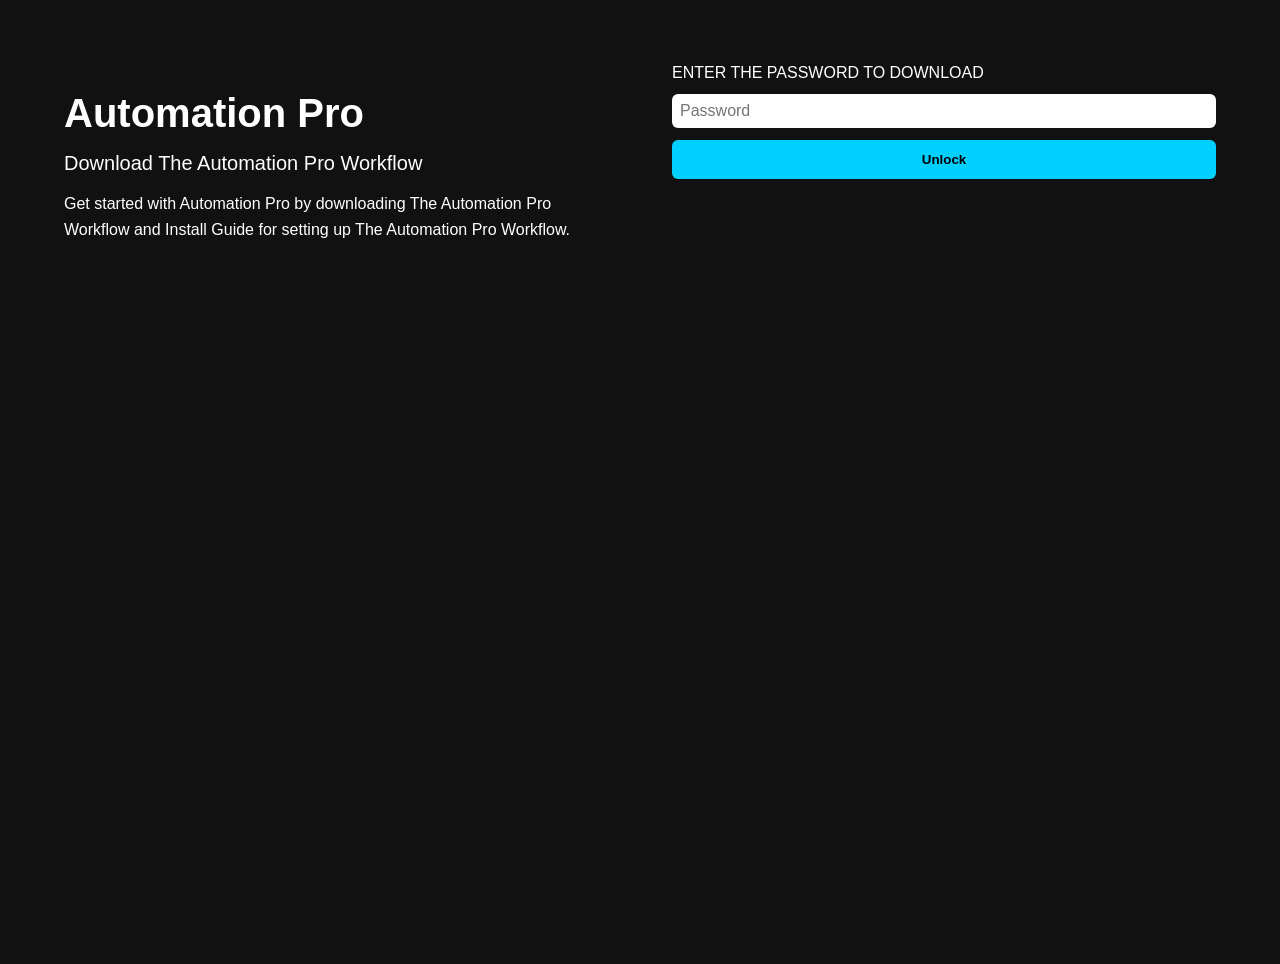
==== index.html @ 9c9c2045 "Update index.html" ====
<!DOCTYPE html>
<html lang="en">
<head>
  <meta charset="UTF-8" />
  <meta name="viewport" content="width=device-width, initial-scale=1.0" />
  <title>Automation Pro - Download</title>
  <link rel="stylesheet" href="styles.css" />
</head>
<body>
  <div class="container">
    <div class="left">
      <h1>Automation Pro</h1>
      <h2>Download The Automation Pro Workflow</h2>
      <p>
        Get started with Automation Pro by downloading The Automation Pro Workflow and Install
        Guide for setting up The Automation Pro Workflow.
      </p>
    </div>
    <div class="right">
      <form id="authForm">
        <label for="password">ENTER THE PASSWORD TO DOWNLOAD</label>
        <input type="password" id="password" placeholder="Password" />
        <button type="submit">Unlock</button>
      </form>
      <div id="downloads" class="hidden">
        <a href="AutomationPro_Package.zip" download>⬇ Download The Automation Pro Workflow (.zip)</a>
      </div>
    </div>
  </div>
  <script src="script.js"></script>
</body>
</html>
---- styles.css ----
body {
  margin: 0;
  font-family: -apple-system, BlinkMacSystemFont, 'Segoe UI', Roboto, 'Helvetica Neue', Arial, sans-serif;
  background-color: #111;
  color: #fff;
}

.container {
  display: flex;
  flex-direction: row;
  min-height: 100vh;
  padding: 2rem;
}

.left, .right {
  flex: 1;
  padding: 2rem;
}

h1 {
  font-size: 2.5rem;
  margin-bottom: 0.5rem;
}

h2 {
  font-size: 1.25rem;
  font-weight: 400;
  margin-bottom: 1rem;
}

p {
  font-size: 1rem;
  line-height: 1.6;
}

form {
  display: flex;
  flex-direction: column;
  gap: 0.75rem;
}

input[type="password"] {
  padding: 0.5rem;
  font-size: 1rem;
  border-radius: 6px;
  border: none;
}

button {
  background-color: #00cfff;
  color: #000;
  font-weight: 600;
  border: none;
  padding: 0.75rem;
  border-radius: 6px;
  cursor: pointer;
}

#downloads a {
  display: block;
  background: #222;
  margin-top: 1rem;
  padding: 0.75rem;
  color: white;
  text-decoration: none;
  border-radius: 6px;
}

.hidden {
  display: none;
}

/* ✅ Mobile responsiveness */
@media screen and (max-width: 768px) {
  .container {
    flex-direction: column;
    padding: 1.5rem;
  }

  .left, .right {
    padding: 1rem 0;
  }

  h1 {
    font-size: 2rem;
  }

  h2 {
    font-size: 1.1rem;
  }

  p {
    font-size: 0.95rem;
  }
}
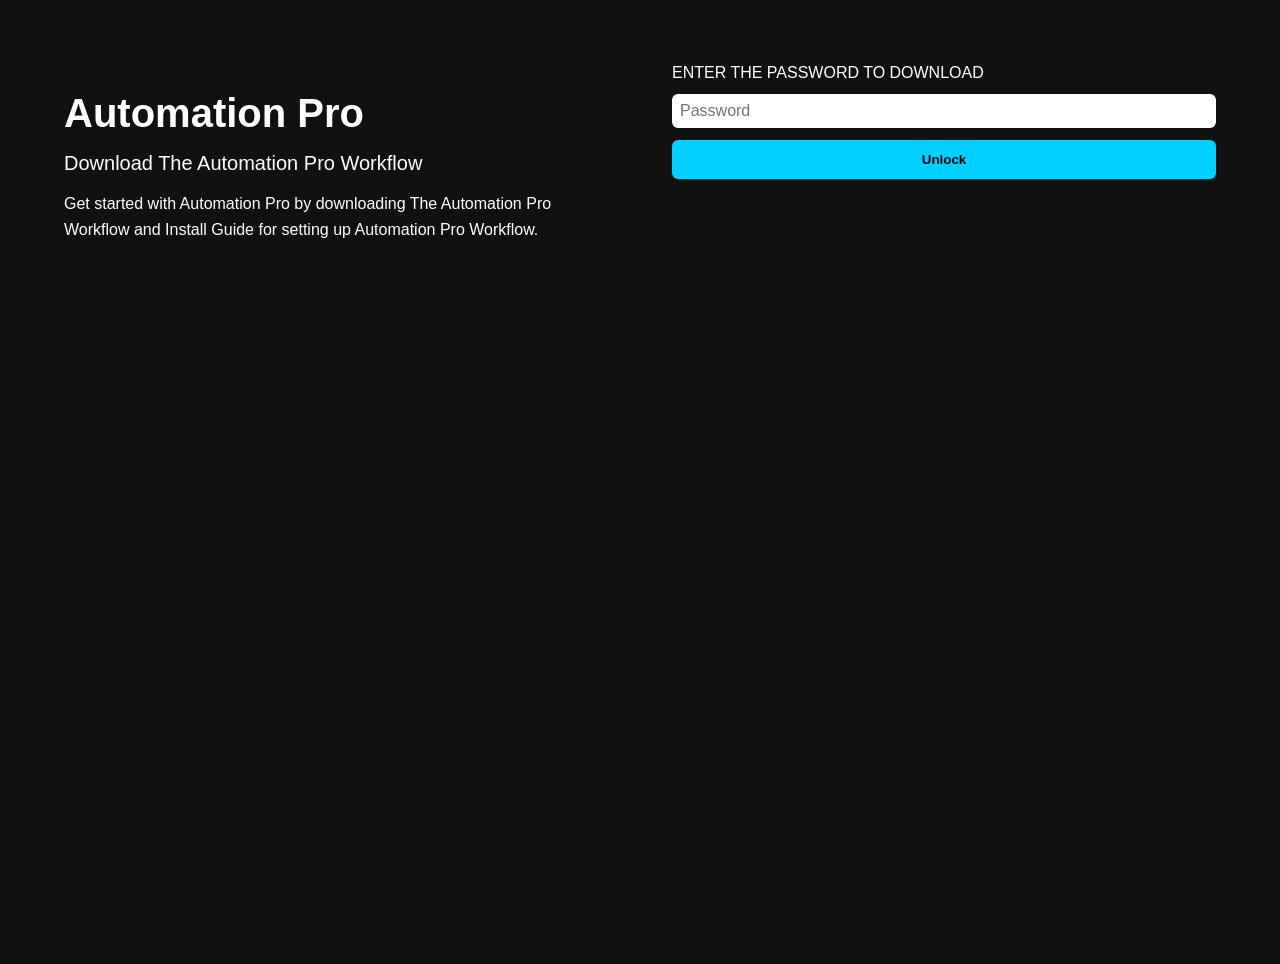
==== commit 3bfb2b8a: "Update index.html" ====
--- a/index.html
+++ b/index.html
@@ -13,7 +13,7 @@
       <h2>Download The Automation Pro Workflow</h2>
       <p>
         Get started with Automation Pro by downloading The Automation Pro Workflow and Install
-        Guide for setting up The Automation Pro Workflow.
+        Guide for setting up Automation Pro Workflow.
       </p>
     </div>
     <div class="right">
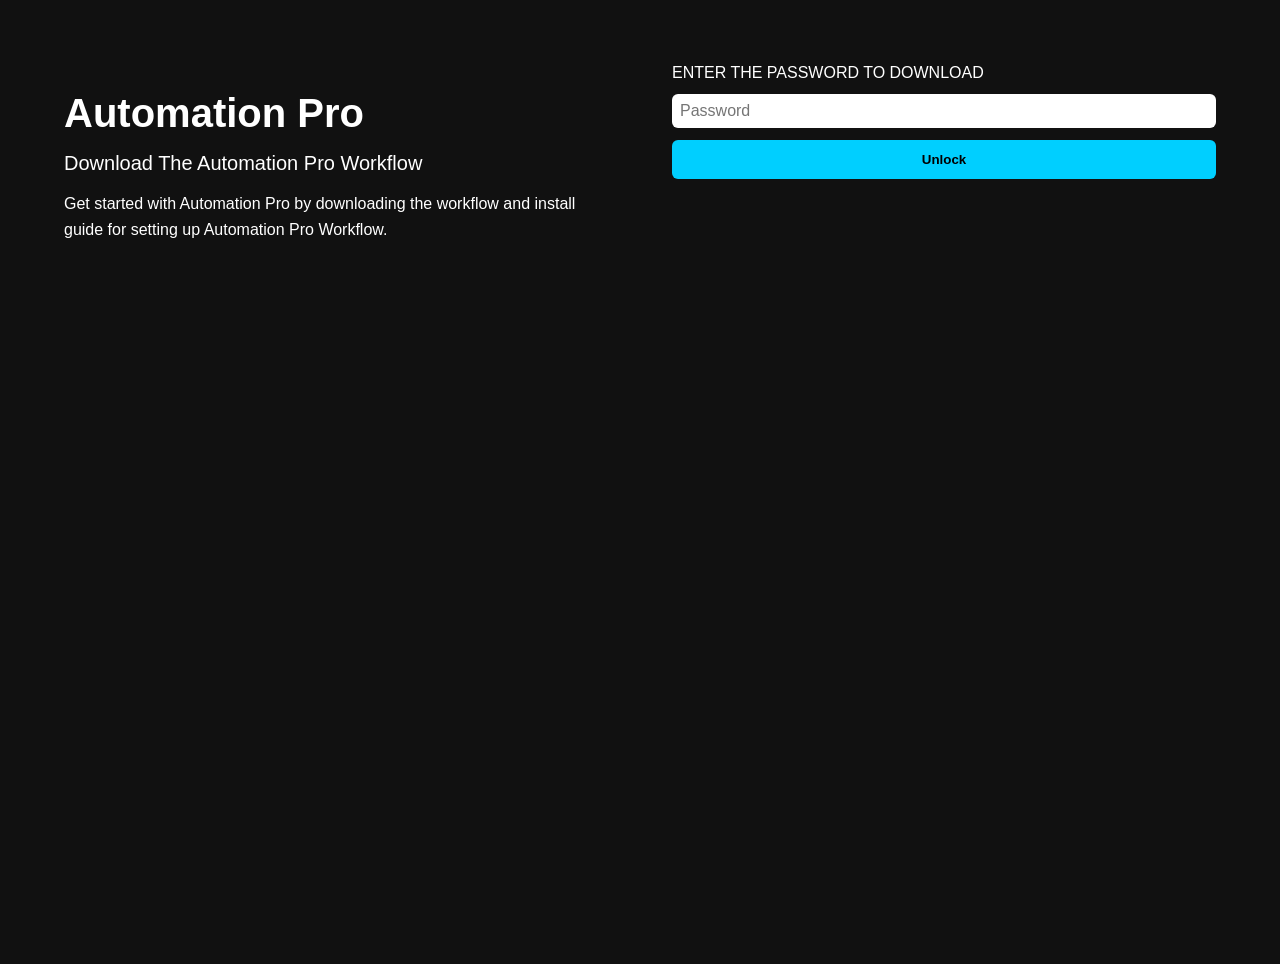
==== commit 4750737d: "Update index.html" ====
--- a/index.html
+++ b/index.html
@@ -12,8 +12,8 @@
       <h1>Automation Pro</h1>
       <h2>Download The Automation Pro Workflow</h2>
       <p>
-        Get started with Automation Pro by downloading The Automation Pro Workflow and Install
-        Guide for setting up Automation Pro Workflow.
+        Get started with Automation Pro by downloading the workflow and install
+        guide for setting up Automation Pro Workflow.
       </p>
     </div>
     <div class="right">
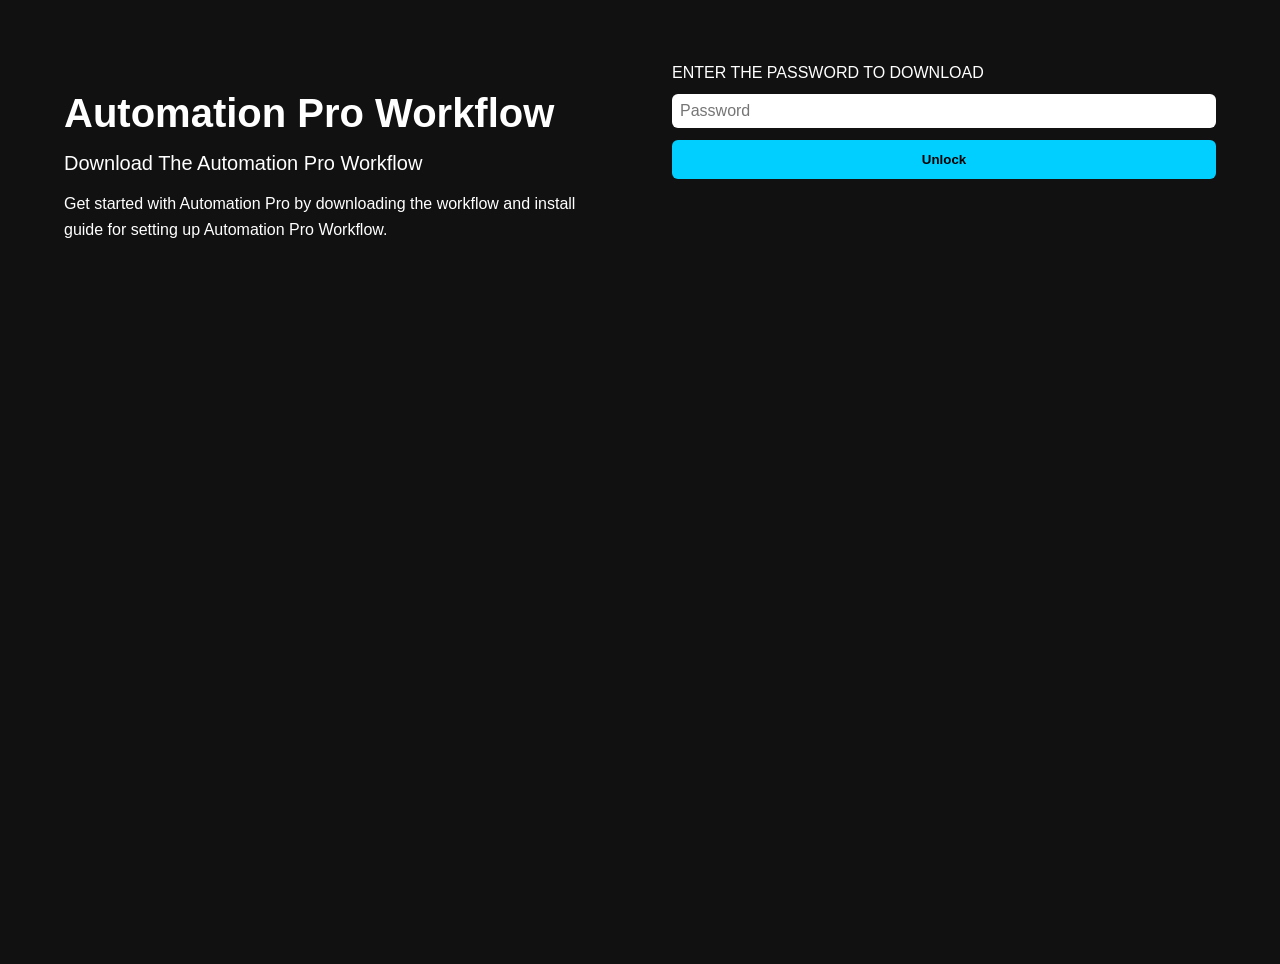
==== commit 199ae343: "Update index.html" ====
--- a/index.html
+++ b/index.html
@@ -9,7 +9,7 @@
 <body>
   <div class="container">
     <div class="left">
-      <h1>Automation Pro</h1>
+      <h1>Automation Pro Workflow</h1>
       <h2>Download The Automation Pro Workflow</h2>
       <p>
         Get started with Automation Pro by downloading the workflow and install
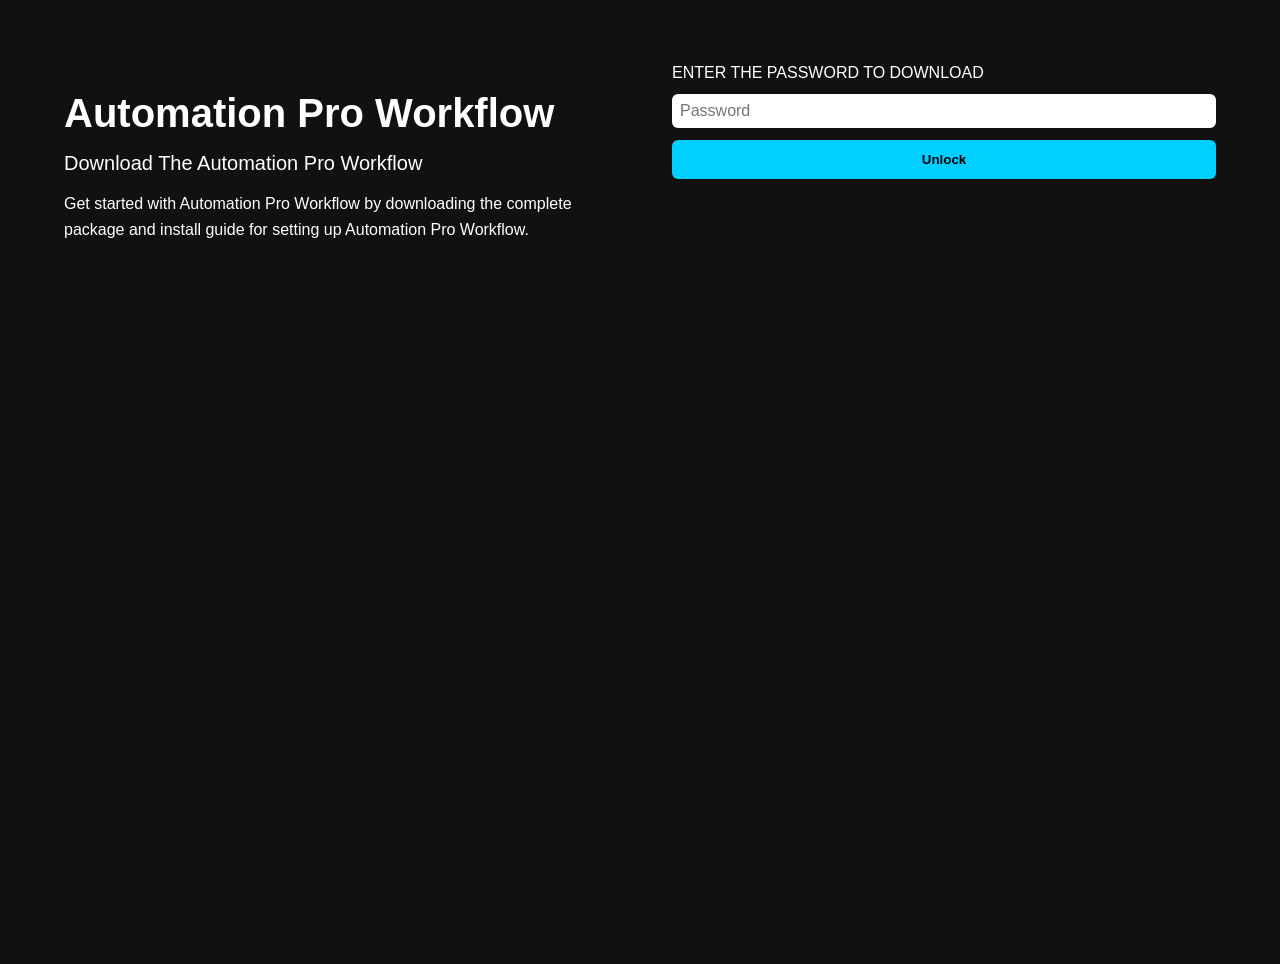
==== commit 10e25815: "Update index.html" ====
--- a/index.html
+++ b/index.html
@@ -12,7 +12,7 @@
       <h1>Automation Pro Workflow</h1>
       <h2>Download The Automation Pro Workflow</h2>
       <p>
-        Get started with Automation Pro by downloading the workflow and install
+        Get started with Automation Pro Workflow by downloading the complete package and install
         guide for setting up Automation Pro Workflow.
       </p>
     </div>
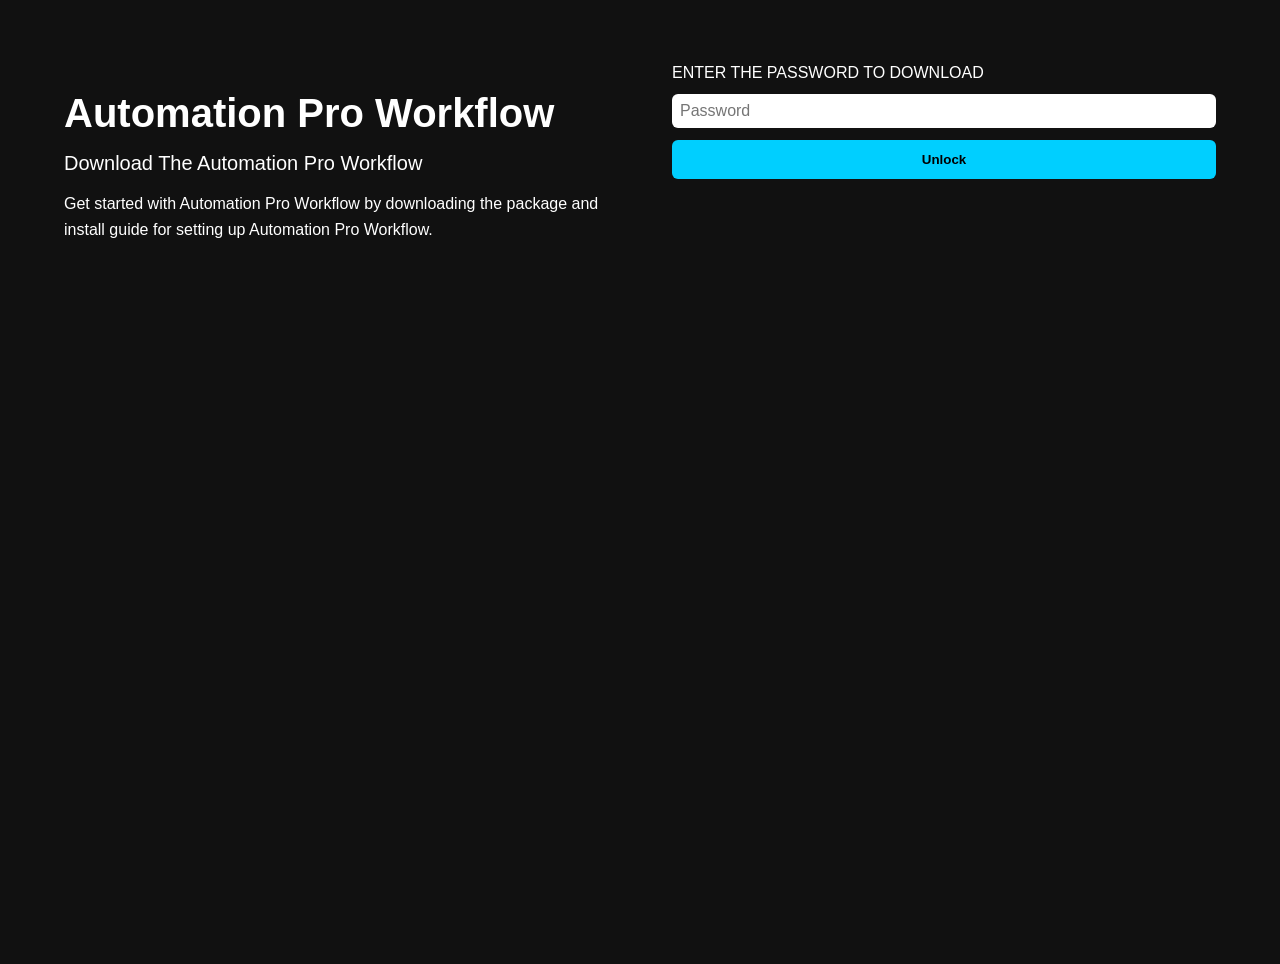
==== commit ac43b62f: "Update index.html" ====
--- a/index.html
+++ b/index.html
@@ -12,7 +12,7 @@
       <h1>Automation Pro Workflow</h1>
       <h2>Download The Automation Pro Workflow</h2>
       <p>
-        Get started with Automation Pro Workflow by downloading the complete package and install
+        Get started with Automation Pro Workflow by downloading the package and install
         guide for setting up Automation Pro Workflow.
       </p>
     </div>
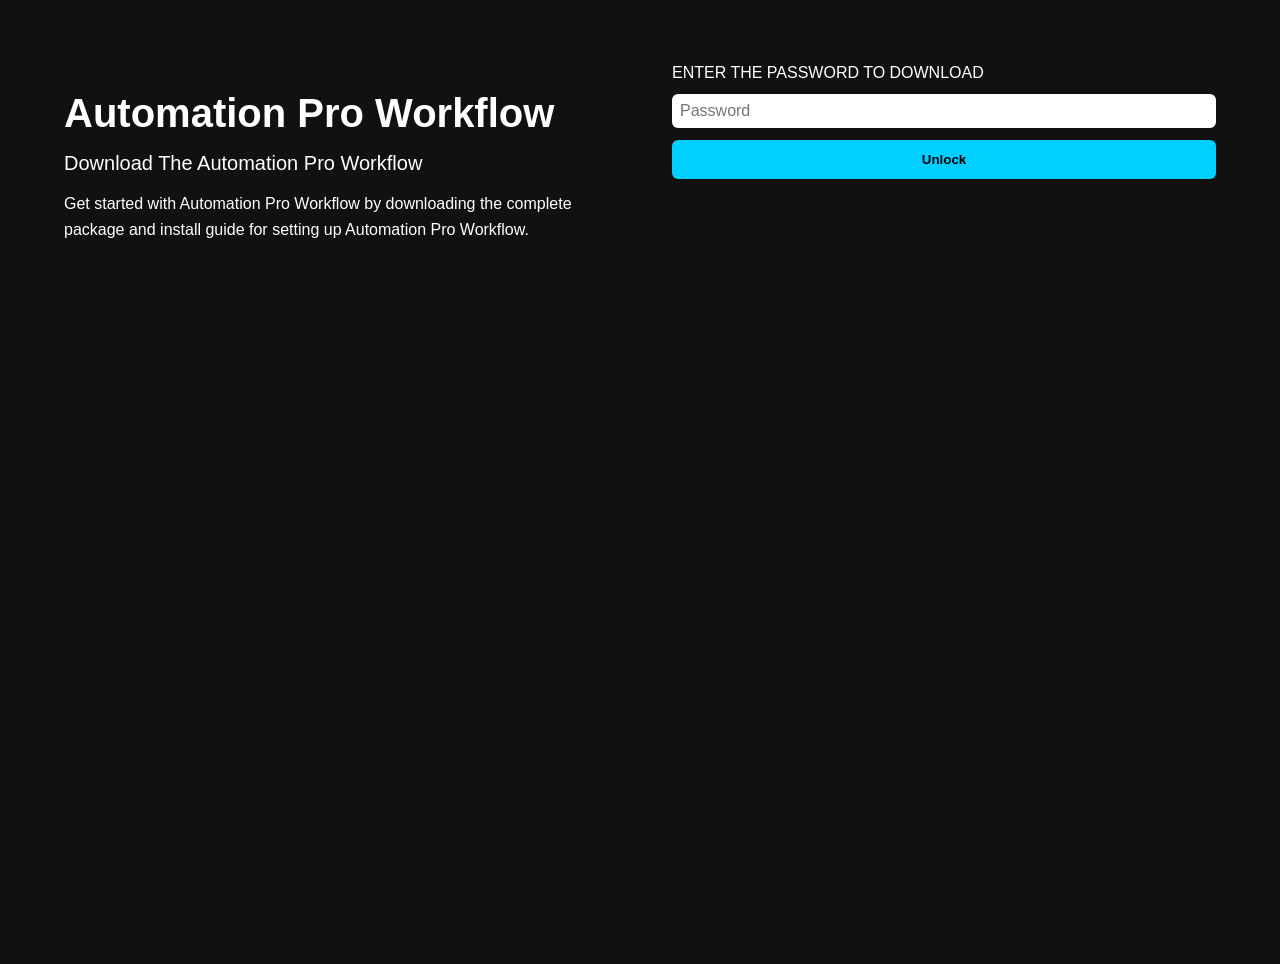
==== commit 1c98fd34: "Update index.html" ====
--- a/index.html
+++ b/index.html
@@ -12,7 +12,7 @@
       <h1>Automation Pro Workflow</h1>
       <h2>Download The Automation Pro Workflow</h2>
       <p>
-        Get started with Automation Pro Workflow by downloading the package and install
+        Get started with Automation Pro Workflow by downloading the complete package and install
         guide for setting up Automation Pro Workflow.
       </p>
     </div>
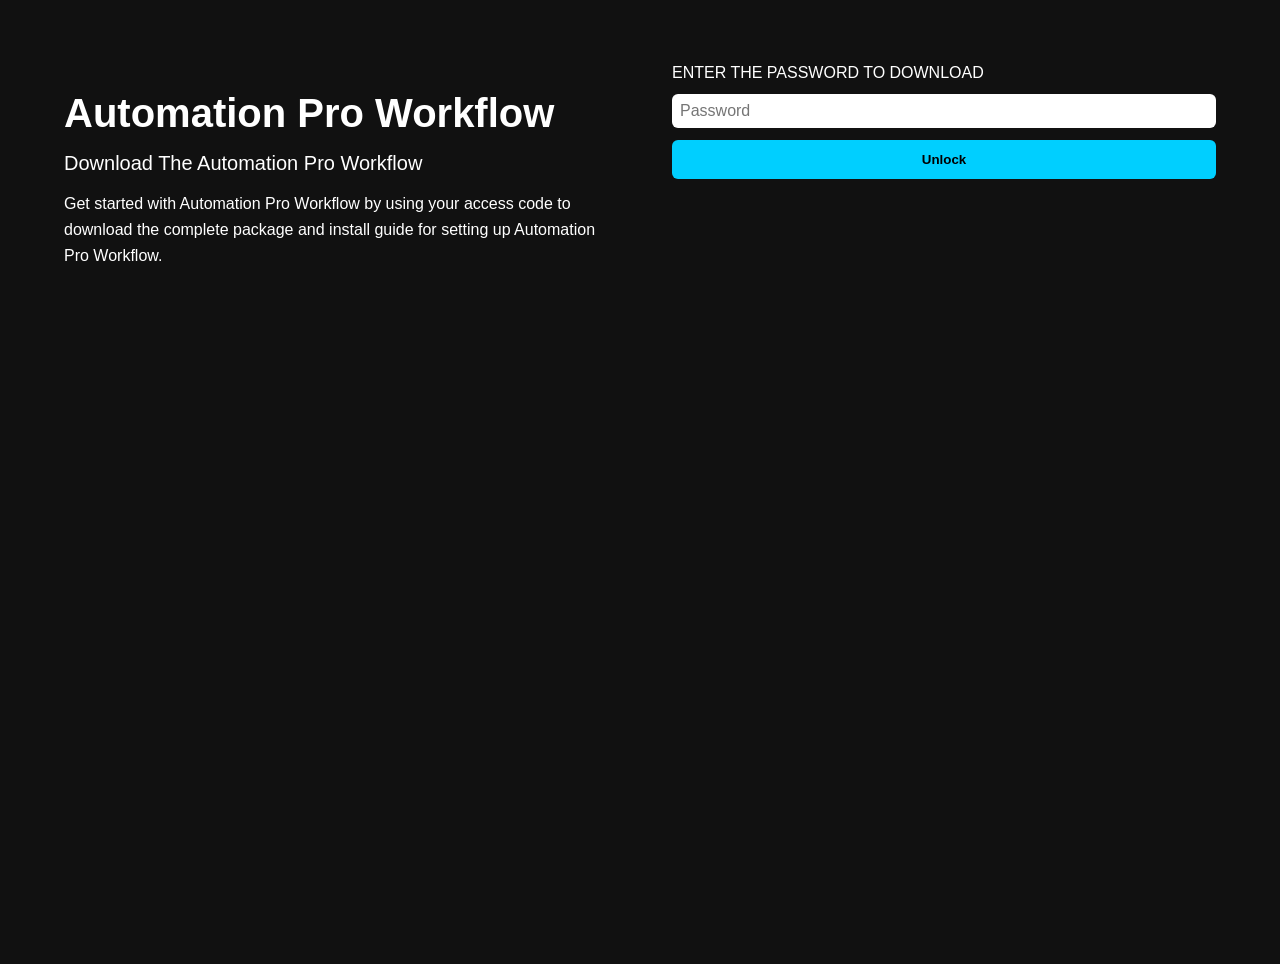
==== commit 0cb5a3be: "Update index.html" ====
--- a/index.html
+++ b/index.html
@@ -12,7 +12,7 @@
       <h1>Automation Pro Workflow</h1>
       <h2>Download The Automation Pro Workflow</h2>
       <p>
-        Get started with Automation Pro Workflow by downloading the complete package and install
+        Get started with Automation Pro Workflow by using your access code to download the complete package and install
         guide for setting up Automation Pro Workflow.
       </p>
     </div>
